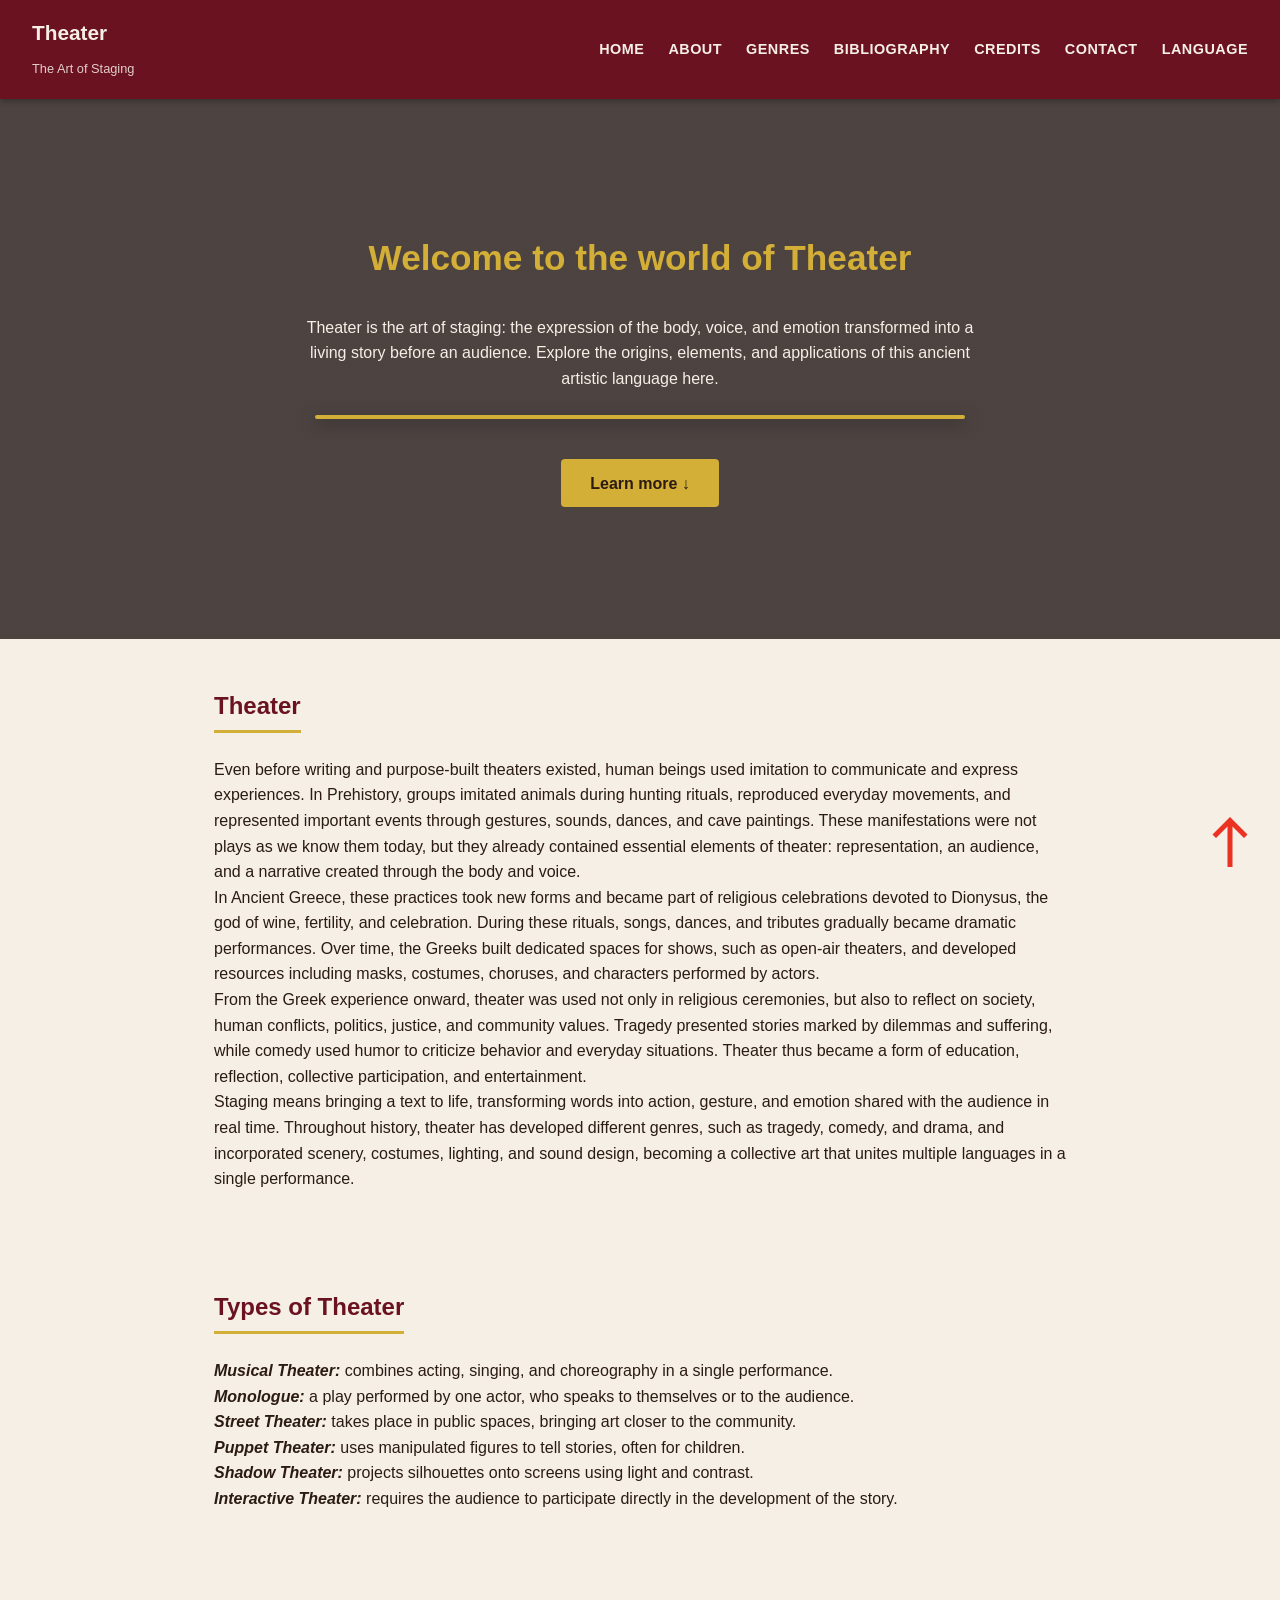
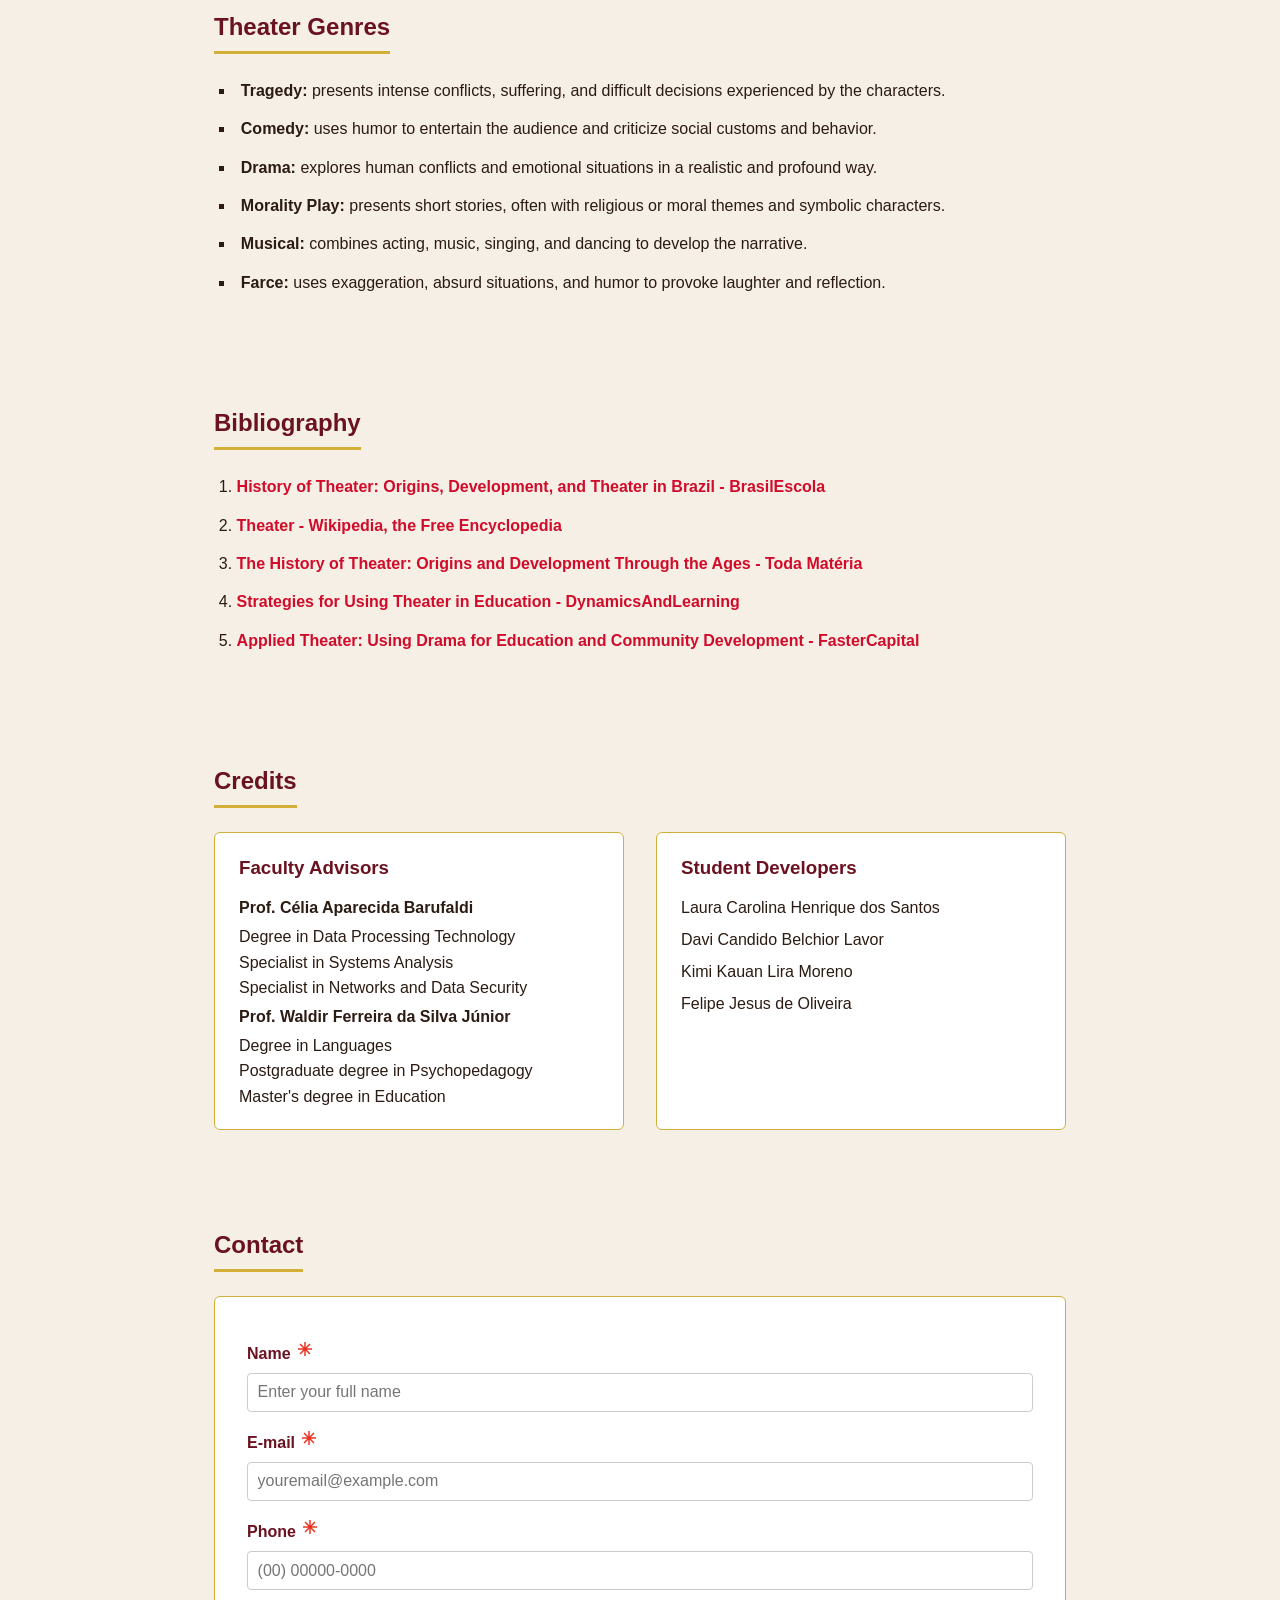
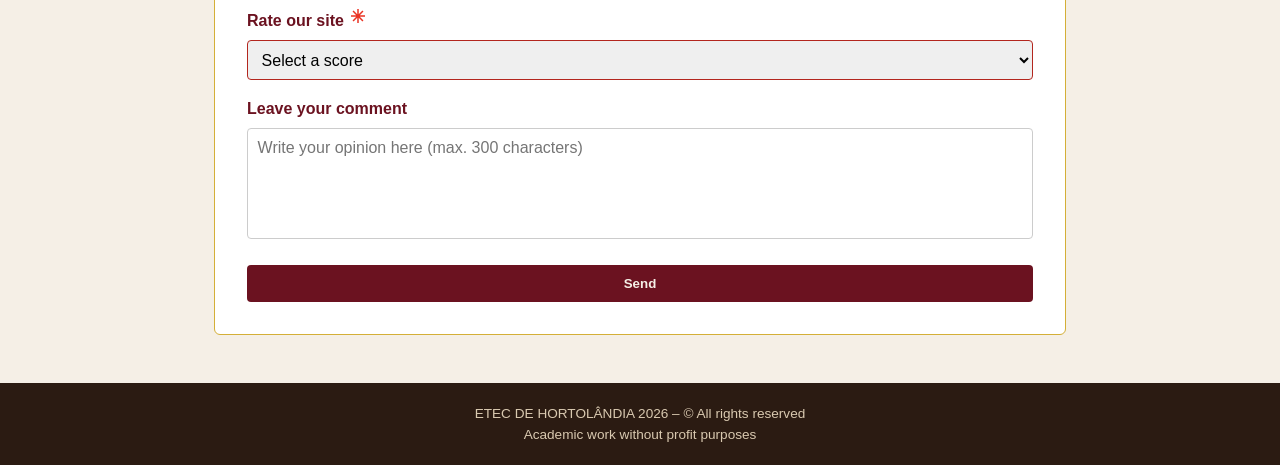
==== index-en.html @ 20ceb96c "Add files via upload" ====
<!DOCTYPE html>
<html lang="en">
<head>
  <meta charset="UTF-8">
  <meta name="viewport" content="width=device-width, initial-scale=1.0">
  <title>Theater - The Art of Staging</title>
  <link rel="icon" type="image/png" href="img/teatro.png">
  <link rel="stylesheet" href="style.css">
</head>
<body>

  <header>
    <div class="logo">
      <h1>Theater <br><small>The Art of Staging</small></h1>
    </div>
<!--MENU-->
    <button class="menu-toggle" type="button" aria-label="Open menu" aria-expanded="false" aria-controls="main-menu">
      <span></span>
      <span></span>
      <span></span>
    </button>
    <nav id="main-menu">
      <ul>
        <li><a href="#home">HOME</a></li>
        <li><a href="#about">ABOUT</a></li>
        <li><a href="#genres">GENRES</a></li>
        <li><a href="#bibliography">BIBLIOGRAPHY</a></li>

        <li class="dropdown">
          <a href="#credits" class="dropbtn">CREDITS</a>
          <ul class="dropdown-content">
            <li><a href="#advisors">Advisors</a></li>
            <li><a href="#students">Students / Developers</a></li>
          </ul>
        </li>
        <li><a href="#contact">CONTACT</a></li>
        <li class="dropdown">
          <a href="#" class="dropbtn">LANGUAGE</a>
          <ul class="dropdown-content">
            <li><a href="index.html"><img class="lang-flag" src="img/Flag_of_Brazil.svg.webp" alt="Brazilian flag"><span>Português</span></a></li>
            <li><a href="index-en.html"><img class="lang-flag" src="img/Flag_of_the_United_States_(1912-1959).svg.webp" alt="United States flag"><span>English</span></a></li>
          </ul>
        </li>
      </ul>
    </nav>
<!--_______-->
  </header>

  <section id="home" class="pagina hero">
    <div class="conteudo-hero">
      <h2>Welcome to the world of Theater</h2>
      Theater is the art of staging: the expression of the body, voice, and emotion transformed into a living story before an audience. Explore the origins, elements, and applications of this ancient artistic language here.

      <div class="imagem-destaque">
        <img type="image/jpg" href="img/teatro.jpg">
      </div>

      <a href="#about" class="botao">Learn more ↓</a>
    </div>
  </section>

  <section id="about" class="pagina">
    <h2>Theater</h2>
    <p>
      Even before writing and purpose-built theaters existed, human beings used imitation
      to communicate and express experiences. In Prehistory, groups imitated animals during
      hunting rituals, reproduced everyday movements, and represented important events
      through gestures, sounds, dances, and cave paintings. These manifestations were not
      plays as we know them today, but they already contained essential elements of theater:
      representation, an audience, and a narrative created through the body and voice.
    </p>
    <p>
      In Ancient Greece, these practices took new forms and became part of religious
      celebrations devoted to Dionysus, the god of wine, fertility, and celebration.
      During these rituals, songs, dances, and tributes gradually became dramatic
      performances. Over time, the Greeks built dedicated spaces for shows, such as
      open-air theaters, and developed resources including masks, costumes, choruses,
      and characters performed by actors.
    </p>
    <p>
      From the Greek experience onward, theater was used not only in religious ceremonies,
      but also to reflect on society, human conflicts, politics, justice, and community
      values. Tragedy presented stories marked by dilemmas and suffering, while comedy
      used humor to criticize behavior and everyday situations. Theater thus became a
      form of education, reflection, collective participation, and entertainment.
    </p>
    <p>
      Staging means bringing a text to life, transforming words into action, gesture,
      and emotion shared with the audience in real time. Throughout history, theater
      has developed different genres, such as tragedy, comedy, and drama, and incorporated
      scenery, costumes, lighting, and sound design, becoming a collective art that unites
      multiple languages in a single performance.
    </p>
  </section>

  <section id="types" class="pagina">
    <h2>Types of Theater</h2>
    <p><em>Musical Theater:</em> combines acting, singing, and choreography in a single performance.</p>
    <p><em>Monologue:</em> a play performed by one actor, who speaks to themselves or to the audience.</p>
    <p><em>Street Theater:</em> takes place in public spaces, bringing art closer to the community.</p>
    <p><em>Puppet Theater:</em> uses manipulated figures to tell stories, often for children.</p>
    <p><em>Shadow Theater:</em> projects silhouettes onto screens using light and contrast.</p>
    <p><em>Interactive Theater:</em> requires the audience to participate directly in the development of the story.</p>
  </section>

  <section id="genres" class="pagina">
    <h2>Theater Genres</h2>
    <ul class="lista-generos">
      <li><strong>Tragedy:</strong> presents intense conflicts, suffering, and difficult decisions experienced by the characters.</li>
      <li><strong>Comedy:</strong> uses humor to entertain the audience and criticize social customs and behavior.</li>
      <li><strong>Drama:</strong> explores human conflicts and emotional situations in a realistic and profound way.</li>
      <li><strong>Morality Play:</strong> presents short stories, often with religious or moral themes and symbolic characters.</li>
      <li><strong>Musical:</strong> combines acting, music, singing, and dancing to develop the narrative.</li>
      <li><strong>Farce:</strong> uses exaggeration, absurd situations, and humor to provoke laughter and reflection.</li>
    </ul>
  </section>

  <section id="bibliography" class="pagina">
    <h2>Bibliography</h2>
    <ol class="lista-bibliografia">
      <li><a href="https://brasilescola.uol.com.br/artes/teatro.htm">History of Theater: Origins, Development, and Theater in Brazil - BrasilEscola</a></li>
      <li><a href="https://pt.wikipedia.org/wiki/Teatro">Theater - Wikipedia, the Free Encyclopedia</a></li>
      <li><a href="https://www.todamateria.com.br/historia-do-teatro/">The History of Theater: Origins and Development Through the Ages - Toda Matéria</a></li>
      <li><a href="https://dynamicsandlearning.com/pt/post/estrategias-uso-teatro-educacao/">Strategies for Using Theater in Education - DynamicsAndLearning</a></li>
      <li><a href="https://fastercapital.com/pt/contente/Teatro-aplicado--como-usar-o-drama-para-a-educacao-e-o-desenvolvimento-comunitario.html">Applied Theater: Using Drama for Education and Community Development - FasterCapital</a></li>
    </ol>
  </section>

  <section id="credits" class="pagina">
    <h2>Credits</h2>

    <div class="grupo-creditos">
      <div id="advisors" class="bloco">
        <h3>Faculty Advisors</h3>
        <ul>
          <li><strong>Prof. Célia Aparecida Barufaldi</strong></li>
            Degree in Data Processing Technology<br>
            Specialist in Systems Analysis<br>
            Specialist in Networks and Data Security
          <li><strong>Prof. Waldir Ferreira da Silva Júnior</strong></li>
            Degree in Languages<br>
            Postgraduate degree in Psychopedagogy<br>
            Master's degree in Education
        </ul>
      </div>

      <div id="students" class="bloco">
        <h3>Student Developers</h3>
        <ul>
          <li>Laura Carolina Henrique dos Santos</li>
          <li>Davi Candido Belchior Lavor</li>
          <li>Kimi Kauan Lira Moreno</li>
          <li>Felipe Jesus de Oliveira</li>
        </ul>
      </div>
    </div>
  </section>

  <section id="contact" class="pagina">
    <h2>Contact</h2>

    <form class="form-contato" method="get" novalidate>
      <label for="nome">Name <image src="img/asterisk_20dp_EA3323_FILL0_wght400_GRAD0_opsz20.svg" alt="Required"></label>
      <input
        type="text"
        id="nome"
        name="nome"
        placeholder="Enter your full name"
        required
        minlength="3"
      >

      <label for="email">E-mail <image src="img/asterisk_20dp_EA3323_FILL0_wght400_GRAD0_opsz20.svg" alt="Required"></label>
      <input
        type="email"
        id="email"
        name="email"
        placeholder="youremail@example.com"
        required
      >

      <label for="telefone">Phone <image src="img/asterisk_20dp_EA3323_FILL0_wght400_GRAD0_opsz20.svg" alt="Required"></label>
      <input
        type="tel"
        id="telefone"
        name="telefone"
        placeholder="(00) 00000-0000"
        pattern="\(\d{2}\)\s?\d{4,5}-\d{4}"
        required
      >

      <label for="avaliacao">Rate our site <image src="img/asterisk_20dp_EA3323_FILL0_wght400_GRAD0_opsz20.svg" alt="Required"></label>
      <select id="avaliacao" name="avaliacao" required>
        <option value="" disabled selected>Select a score</option>
        <option value="0">0</option>
        <option value="1">1</option>
        <option value="2">2</option>
        <option value="3">3</option>
        <option value="4">4</option>
        <option value="5">5</option>
      </select>

      <label for="comentario">Leave your comment</label>
      <textarea
        id="comentario"
        name="comentario"
        rows="5"
        maxlength="300"
        placeholder="Write your opinion here (max. 300 characters)"
      ></textarea>

      <button type="submit">Send</button>
    </form>
  </section>

  <!--back to top-->

  <a href="#" class="ancora-flutuante"><image src="img/north_24dp_EA3323_FILL0_wght400_GRAD0_opsz24.svg" width="60" height="60" alt="Back to top"></a>

  <footer>
    <p>ETEC DE HORTOLÂNDIA 2026 – &copy; All rights reserved</p>
    <p>Academic work without profit purposes</p>
  </footer>

  <script>
    document.getElementById('comentario').style.resize = 'none';

    const menuToggle = document.querySelector('.menu-toggle');
    const menu = document.getElementById('main-menu');

    menuToggle.addEventListener('click', function () {
      const menuAberto = menu.classList.toggle('menu-aberto');
      menuToggle.setAttribute('aria-expanded', menuAberto);
      menuToggle.setAttribute('aria-label', menuAberto ? 'Close menu' : 'Open menu');
    });

    menu.querySelectorAll('a').forEach(function (link) {
      link.addEventListener('click', function () {
        menu.classList.remove('menu-aberto');
        menuToggle.setAttribute('aria-expanded', 'false');
        menuToggle.setAttribute('aria-label', 'Open menu');
      });
    });

    const form = document.querySelector('.form-contato');
    form.addEventListener('submit', function (e) {
      if (!form.checkValidity()) {
        e.preventDefault();
        form.reportValidity();
      }
    });
  </script>

</body>
</html>
---- style.css ----
* {
  margin: 0;
  padding: 0;
  box-sizing: border-box;
}

body {
  font-family: 'Segoe UI', Arial, sans-serif;
  color: #2b1b12;
  background-color: #f5efe6;
  line-height: 1.6;
}

html {
  scroll-behavior: smooth;
  scroll-padding-top: 7rem;
}


header {
  background-color: #6b1220;
  color: #f5efe6;
  display: flex;
  flex-wrap: wrap;
  justify-content: space-between;
  align-items: center;
  padding: 1rem 2rem;
  position: sticky;
  top: 0;
  z-index: 100;
  box-shadow: 0 2px 6px rgba(0, 0, 0, 0.3);
}

.ancora-flutuante {
  position: fixed;
  bottom: 20px; 
  right: 20px;    
}

a {
  text-decoration: none;
  color: #d10c2a;
  font-weight: bold;
}

.logo {
  display: flex;
  align-items: center;
  gap: 0.6rem;
}

.logo .icone {
  font-size: 2rem;
}

.logo h1 {
  font-size: 1.3rem;
  font-weight: 600;
}

.logo small {
  font-size: 0.8rem;
  font-weight: 300;
  opacity: 0.85;
}

.menu-toggle {
  display: none;
  background: transparent;
  border: 1px solid #d4af37;
  border-radius: 4px;
  padding: 0.5rem;
  cursor: pointer;
}

.menu-toggle span {
  display: block;
  width: 1.5rem;
  height: 2px;
  margin: 0.25rem;
  background-color: #f5efe6;
}

nav ul {
  list-style: none;
  display: flex;
  flex-wrap: wrap;
  gap: 1.5rem;
}

nav a {
  color: #f5efe6;
  text-decoration: none;
  font-weight: 600;
  letter-spacing: 0.5px;
  font-size: 0.9rem;
  transition: color 0.2s ease;
}

nav a:hover {
  color: #d4af37;
}


/* ===== SUB-MENU (DROPDOWN) ===== */
li.dropdown {
  position: relative;
  display: inline-block;
}

.dropdown-content {
  display: none;
  position: absolute;
  top: 100%;
  left: 0;
  background-color: #6b1220;
  min-width: 180px;
  box-shadow: 0px 8px 16px rgba(0, 0, 0, 0.3);
  z-index: 1000;
  flex-direction: column;
  gap: 0;
  padding: 0.5rem 0;
  border-radius: 0 0 6px 6px;
  border: 1px solid #d4af37;
  border-top: none;
}

.dropdown-content li {
  width: 100%;
}

.dropdown-content li a {
  display: flex;
  align-items: center;
  gap: 0.6rem;
  padding: 0.6rem 1rem;
  color: #f5efe6;
  text-decoration: none;
  font-size: 0.85rem;
  white-space: nowrap;
  transition: background-color 0.2s ease, color 0.2s ease;
}

.dropdown-content li a:hover {
  background-color: #4e0d17;
  color: #d4af37;
}

.lang-flag {
  width: 1.2rem;
  height: 1.2rem;
  object-fit: cover;
  border-radius: 2px;
  border: 1px solid rgba(255, 255, 255, 0.35);
  flex-shrink: 0;
}

/* Mostra o sub-menu ao passar o mouse */
.dropdown:hover .dropdown-content {
  display: flex;
}


.pagina {
  max-width: 900px;
  margin: 0 auto;
  padding: 3rem 1.5rem;
  scroll-margin-top: 7rem;
}

.pagina h2 {
  color: #6b1220;
  border-bottom: 3px solid #d4af37;
  display: inline-block;
  margin-bottom: 1.5rem;
  padding-bottom: 0.3rem;
}

.pagina em {
  font-weight: bold;
}


.hero {
  background: linear-gradient(rgba(20, 10, 10, 0.75), rgba(20, 10, 10, 0.75)),
    url('https://images.unsplash.com/photo-1503095396549-807759245b35?auto=format&fit=crop&w=1400&q=60')
      center/cover no-repeat;
  color: #f5efe6;
  min-height: 60vh;
  max-width: 100%;
  display: flex;
  align-items: center;
  justify-content: center;
  text-align: center;
  padding: 2rem;
}

.conteudo-hero {
  max-width: 700px;
  display: flex;
  flex-direction: column;
  align-items: center;
}

.conteudo-hero h2 {
  color: #d4af37;
  border: none;
  font-size: 2.2rem;
}

/* ===== ESTILO DA IMAGEM NA HOME ===== */
.imagem-destaque {
  margin: 1.5rem 0;
  width: 100%;
  max-width: 650px;
}

.imagem-destaque img {
  width: 100%;
  height: auto;
  border-radius: 8px;
  border: 2px solid #d4af37;
  box-shadow: 0 4px 15px rgba(0, 0, 0, 0.5);
  display: block;
}

.botao {
  display: inline-block;
  margin-top: 1rem;
  padding: 0.7rem 1.8rem;
  background-color: #d4af37;
  color: #2b1b12;
  text-decoration: none;
  border-radius: 4px;
  font-weight: 600;
  transition: background-color 0.2s ease;
}

.botao:hover {
  background-color: #c19a2e;
}

.lista-generos li,
.lista-bibliografia li {
  margin-bottom: 0.8rem;
  padding-left: 0.3rem;
}

.lista-generos {
  list-style: square inside;
}

.lista-bibliografia {
  list-style: decimal inside;
}

.grupo-creditos {
  display: flex;
  flex-wrap: wrap;
  gap: 2rem;
}

.bloco {
  background-color: #fff;
  border: 1px solid #d4af37;
  border-radius: 6px;
  padding: 1.2rem 1.5rem;
  flex: 1 1 250px;
}

.bloco h3 {
  color: #6b1220;
  margin-bottom: 0.6rem;
}

.bloco ul {
  list-style: none;
}

.bloco li {
  padding: 0.2rem 0;
}


.form-contato {
  display: flex;
  flex-direction: column;
  gap: 0.4rem;
  background-color: #fff;
  border: 1px solid #d4af37;
  border-radius: 6px;
  padding: 2rem;
}

.form-contato label {
  font-weight: 600;
  color: #6b1220;
  margin-top: 0.6rem;
}

.form-contato input,
.form-contato select,
.form-contato textarea {
  padding: 0.6rem;
  border: 1px solid #ccc;
  border-radius: 4px;
  font-family: inherit;
  font-size: 1rem;
}

.form-contato textarea {
  resize: none;
}

.form-contato input:invalid:not(:placeholder-shown),
.form-contato select:invalid {
  border-color: #b3261e;
}

.form-contato button {
  margin-top: 1.2rem;
  padding: 0.7rem;
  background-color: #6b1220;
  color: #f5efe6;
  border: none;
  border-radius: 4px;
  font-weight: 600;
  cursor: pointer;
  transition: background-color 0.2s ease;
}

.form-contato button:hover {
  background-color: #4e0d17;
}


footer {
  background-color: #2b1b12;
  color: #d9c9b0;
  text-align: center;
  padding: 1.2rem;
  font-size: 0.85rem;
}


@media (max-width: 600px) {
  html,
  .pagina {
    scroll-padding-top: 12rem;
    scroll-margin-top: 12rem;
  }

  header {
    flex-direction: row;
    gap: 1rem;
  }

  .menu-toggle {
    display: block;
    margin-left: auto;
  }

  nav {
    display: none;
    width: 100%;
  }

  nav.menu-aberto {
    display: block;
  }

  nav ul {
    flex-direction: column;
    gap: 0;
    width: 100%;
    padding-top: 0.75rem;
  }

  nav > ul > li {
    width: 100%;
    text-align: center;
    border-top: 1px solid rgba(212, 175, 55, 0.35);
  }

  nav > ul > li > a {
    display: block;
    padding: 0.65rem;
  }

  .dropdown-content {
    position: static;
    display: flex;
    box-shadow: none;
    border: none;
    background-color: #4e0d17;
  }

  .grupo-creditos {
    flex-direction: column;
  }
}
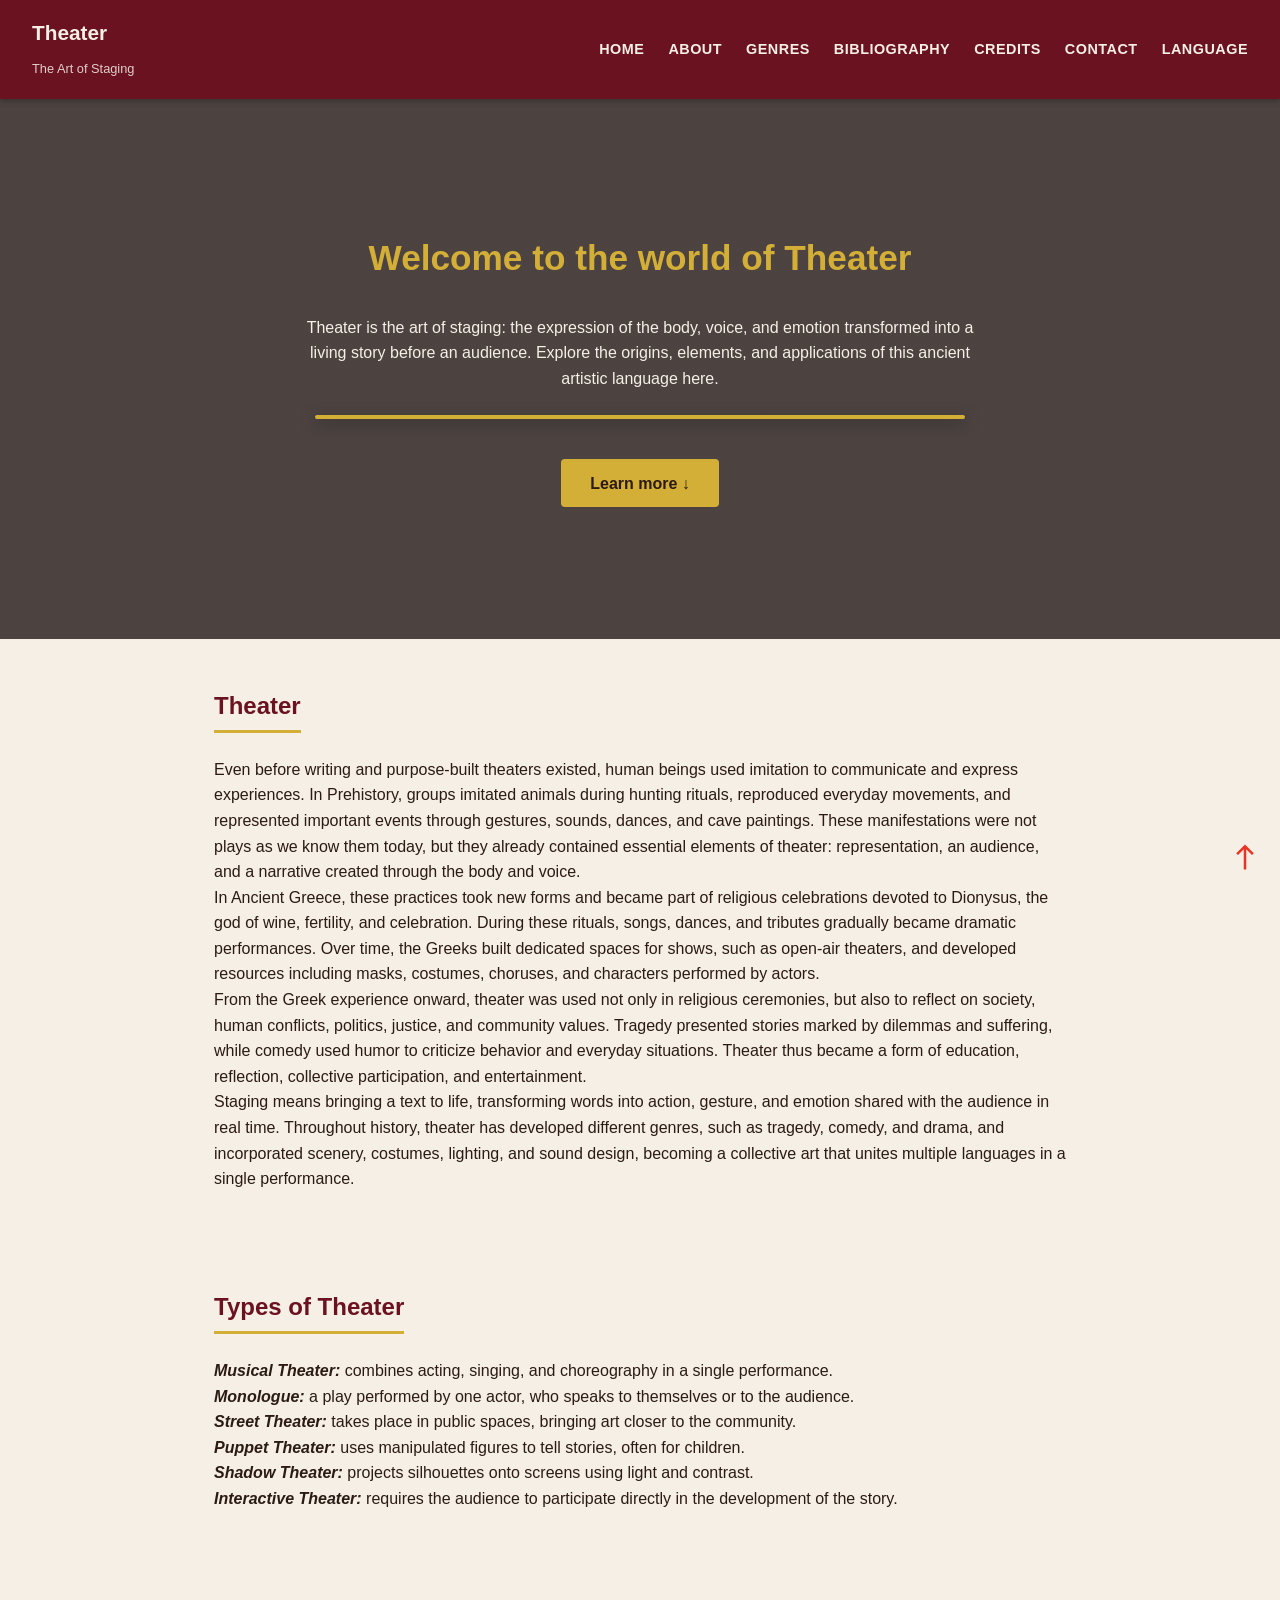
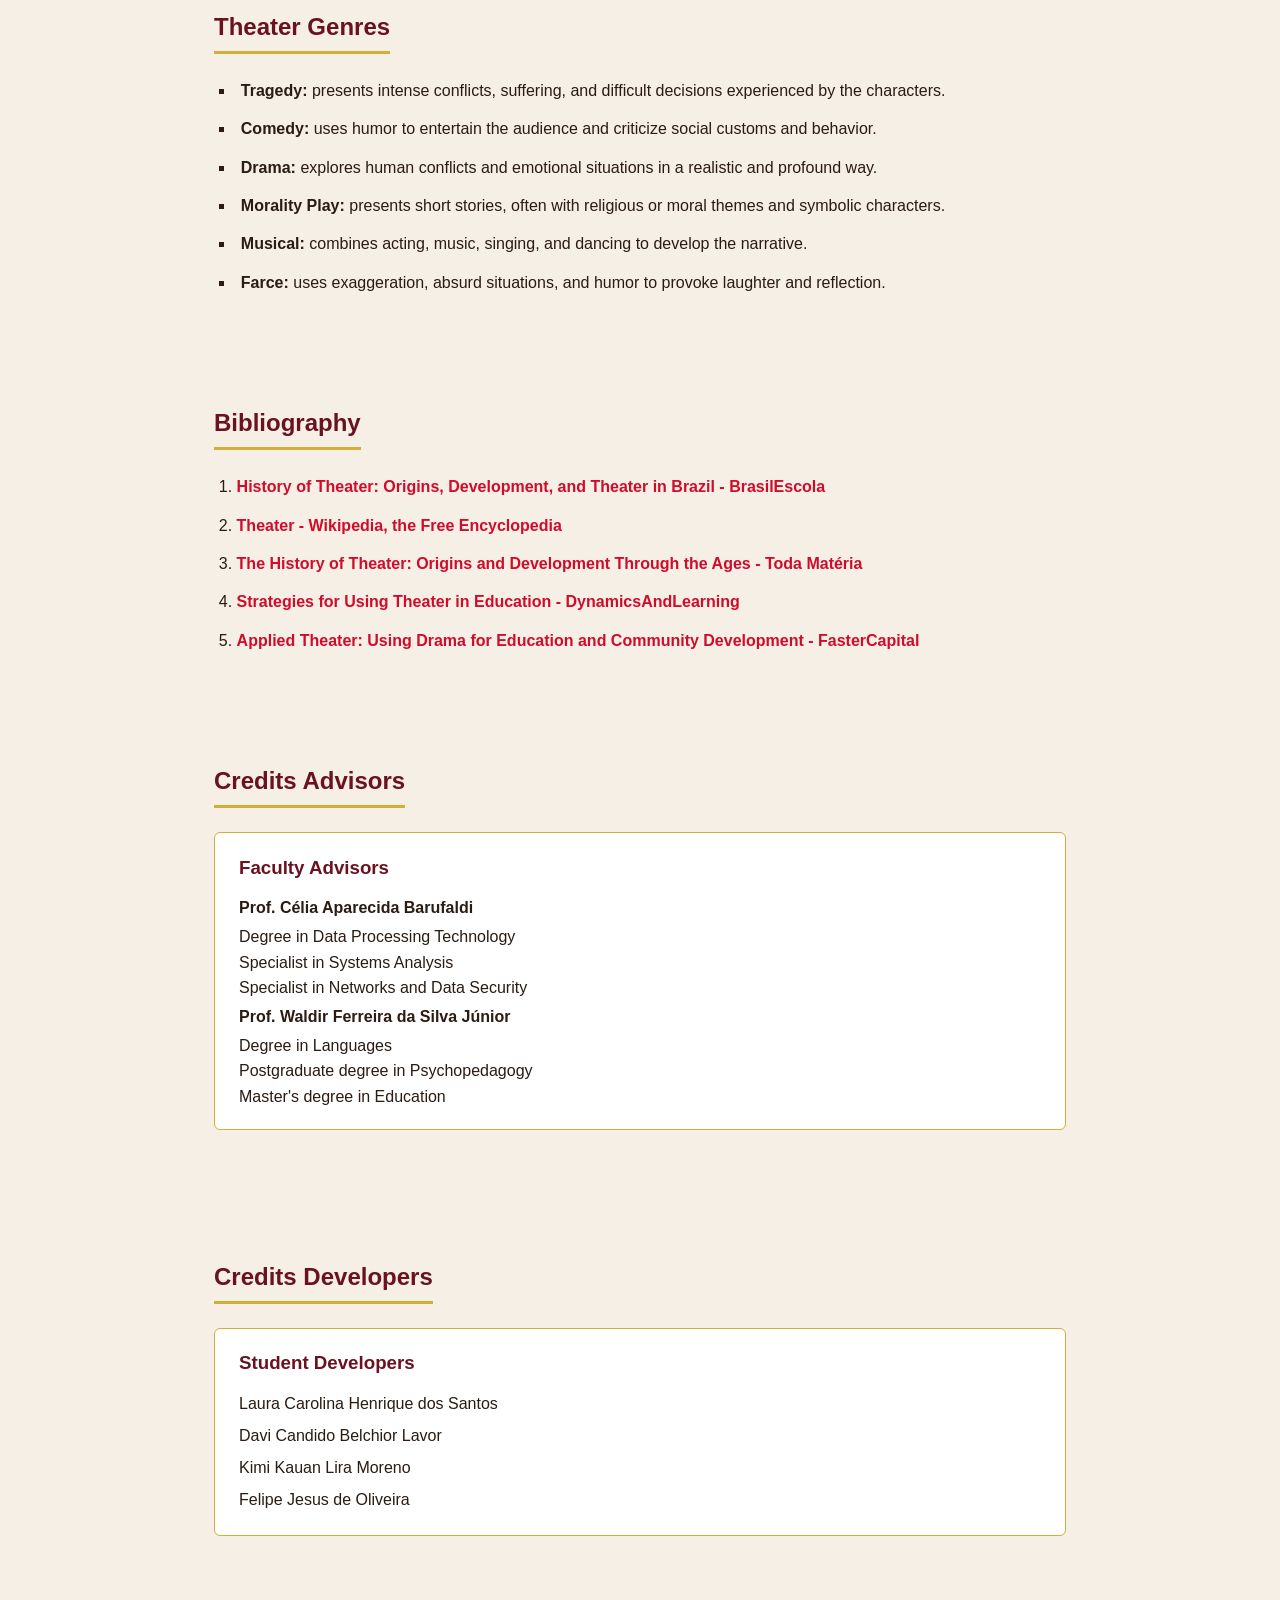
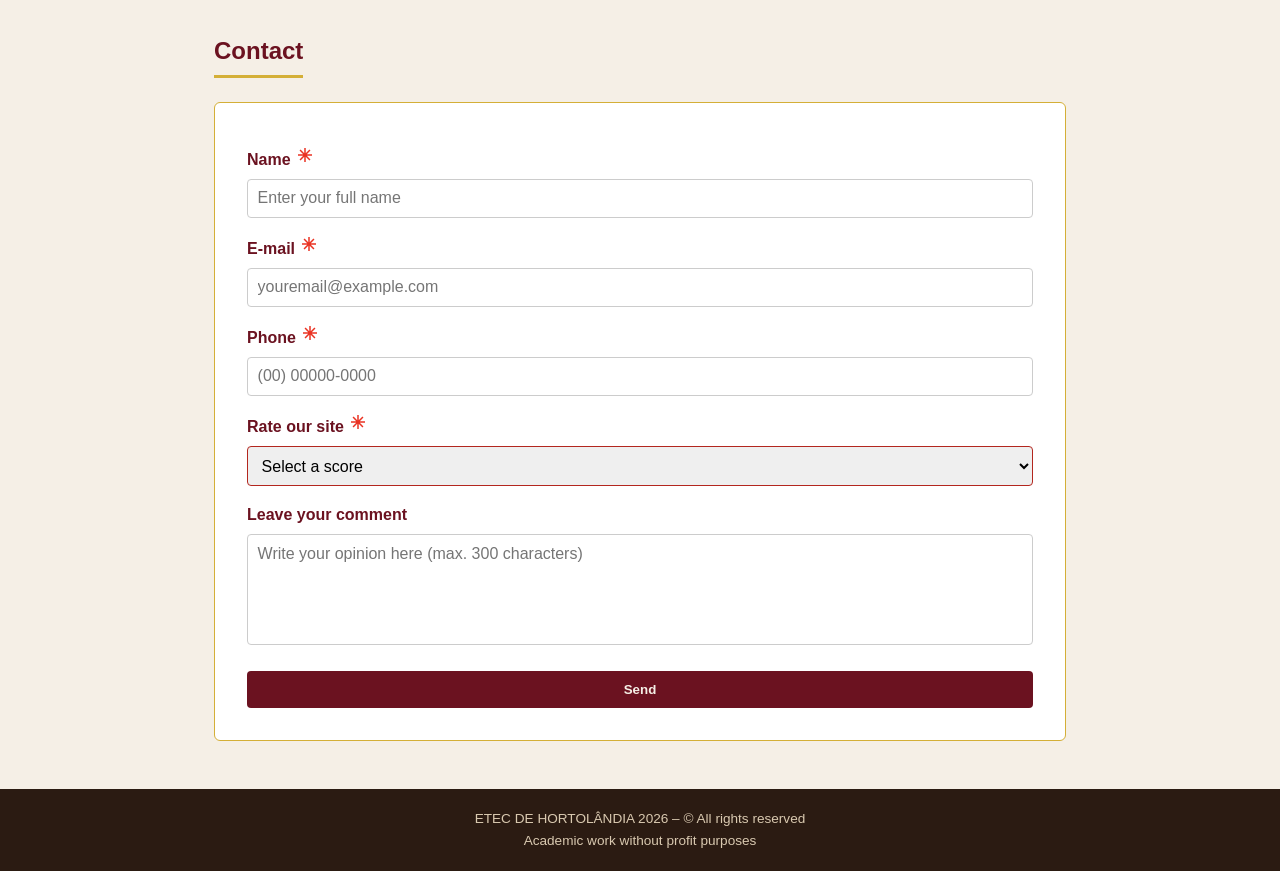
==== commit 962b3fe5: "Update index-en.html" ====
--- a/index-en.html
+++ b/index-en.html
@@ -30,14 +30,14 @@
           <a href="#credits" class="dropbtn">CREDITS</a>
           <ul class="dropdown-content">
             <li><a href="#advisors">Advisors</a></li>
-            <li><a href="#students">Students / Developers</a></li>
+            <li><a href="#students">Developers</a></li>
           </ul>
         </li>
         <li><a href="#contact">CONTACT</a></li>
         <li class="dropdown">
           <a href="#" class="dropbtn">LANGUAGE</a>
           <ul class="dropdown-content">
-            <li><a href="index.html"><img class="lang-flag" src="img/Flag_of_Brazil.svg.webp" alt="Brazilian flag"><span>Português</span></a></li>
+            <li><a href="index.html"><img class="lang-flag" src="img/Flag_of_Brazil.svg.webp" alt="Brazilian flag"><span>PT-BR</span></a></li>
             <li><a href="index-en.html"><img class="lang-flag" src="img/Flag_of_the_United_States_(1912-1959).svg.webp" alt="United States flag"><span>English</span></a></li>
           </ul>
         </li>
@@ -127,9 +127,7 @@
   </section>
 
   <section id="credits" class="pagina">
-    <h2>Credits</h2>
-
-    <div class="grupo-creditos">
+    <h2>Credits Advisors</h2>
       <div id="advisors" class="bloco">
         <h3>Faculty Advisors</h3>
         <ul>
@@ -144,6 +142,9 @@
         </ul>
       </div>
 
+      <br><br><br><br><br>
+
+      <h2>Credits Developers</h2>
       <div id="students" class="bloco">
         <h3>Student Developers</h3>
         <ul>
@@ -153,7 +154,7 @@
           <li>Felipe Jesus de Oliveira</li>
         </ul>
       </div>
-    </div>
+    
   </section>
 
   <section id="contact" class="pagina">
@@ -215,7 +216,7 @@
 
   <!--back to top-->
 
-  <a href="#" class="ancora-flutuante"><image src="img/north_24dp_EA3323_FILL0_wght400_GRAD0_opsz24.svg" width="60" height="60" alt="Back to top"></a>
+  <a href="#" class="ancora-flutuante"><image src="img/north_24dp_EA3323_FILL0_wght400_GRAD0_opsz24.svg" width="30" height="30" alt="Back to top"></a>
 
   <footer>
     <p>ETEC DE HORTOLÂNDIA 2026 – &copy; All rights reserved</p>
@@ -253,3 +254,7 @@
 
 </body>
 </html>
+
+
+</body>
+</html>
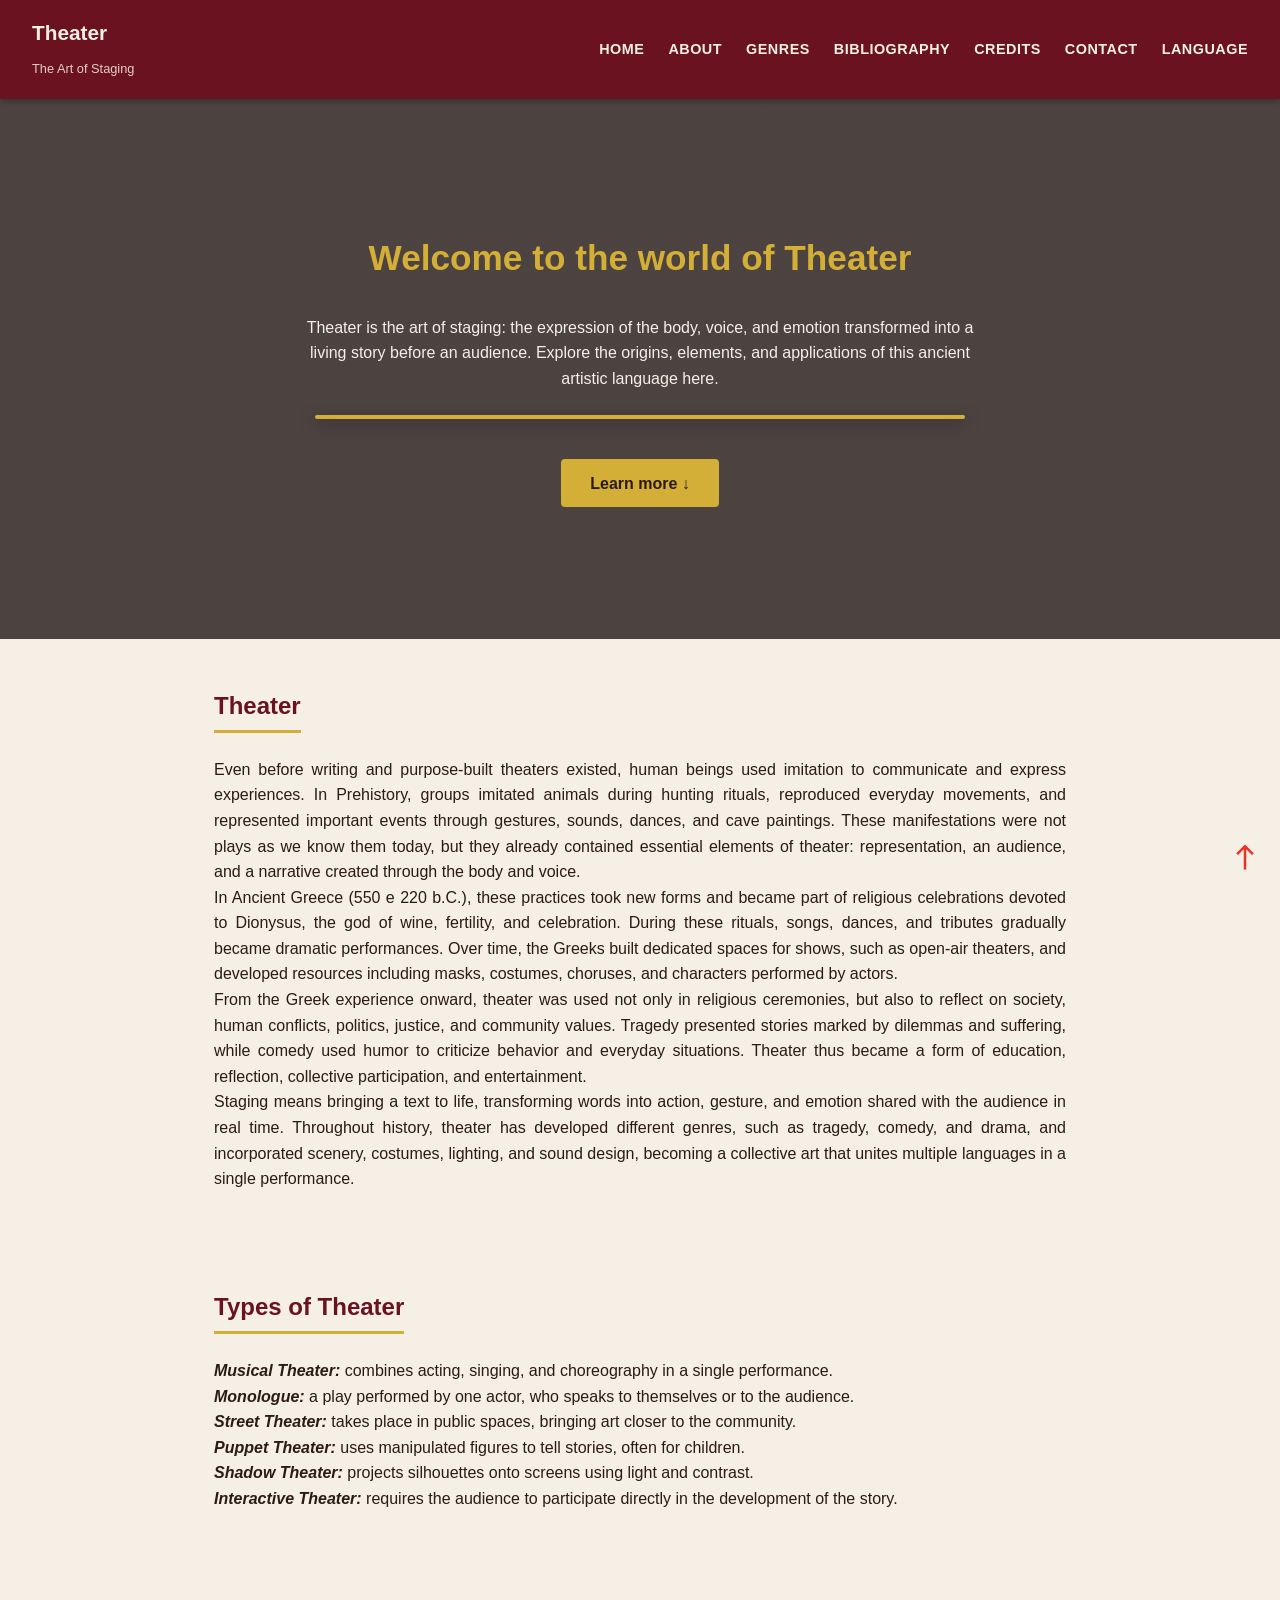
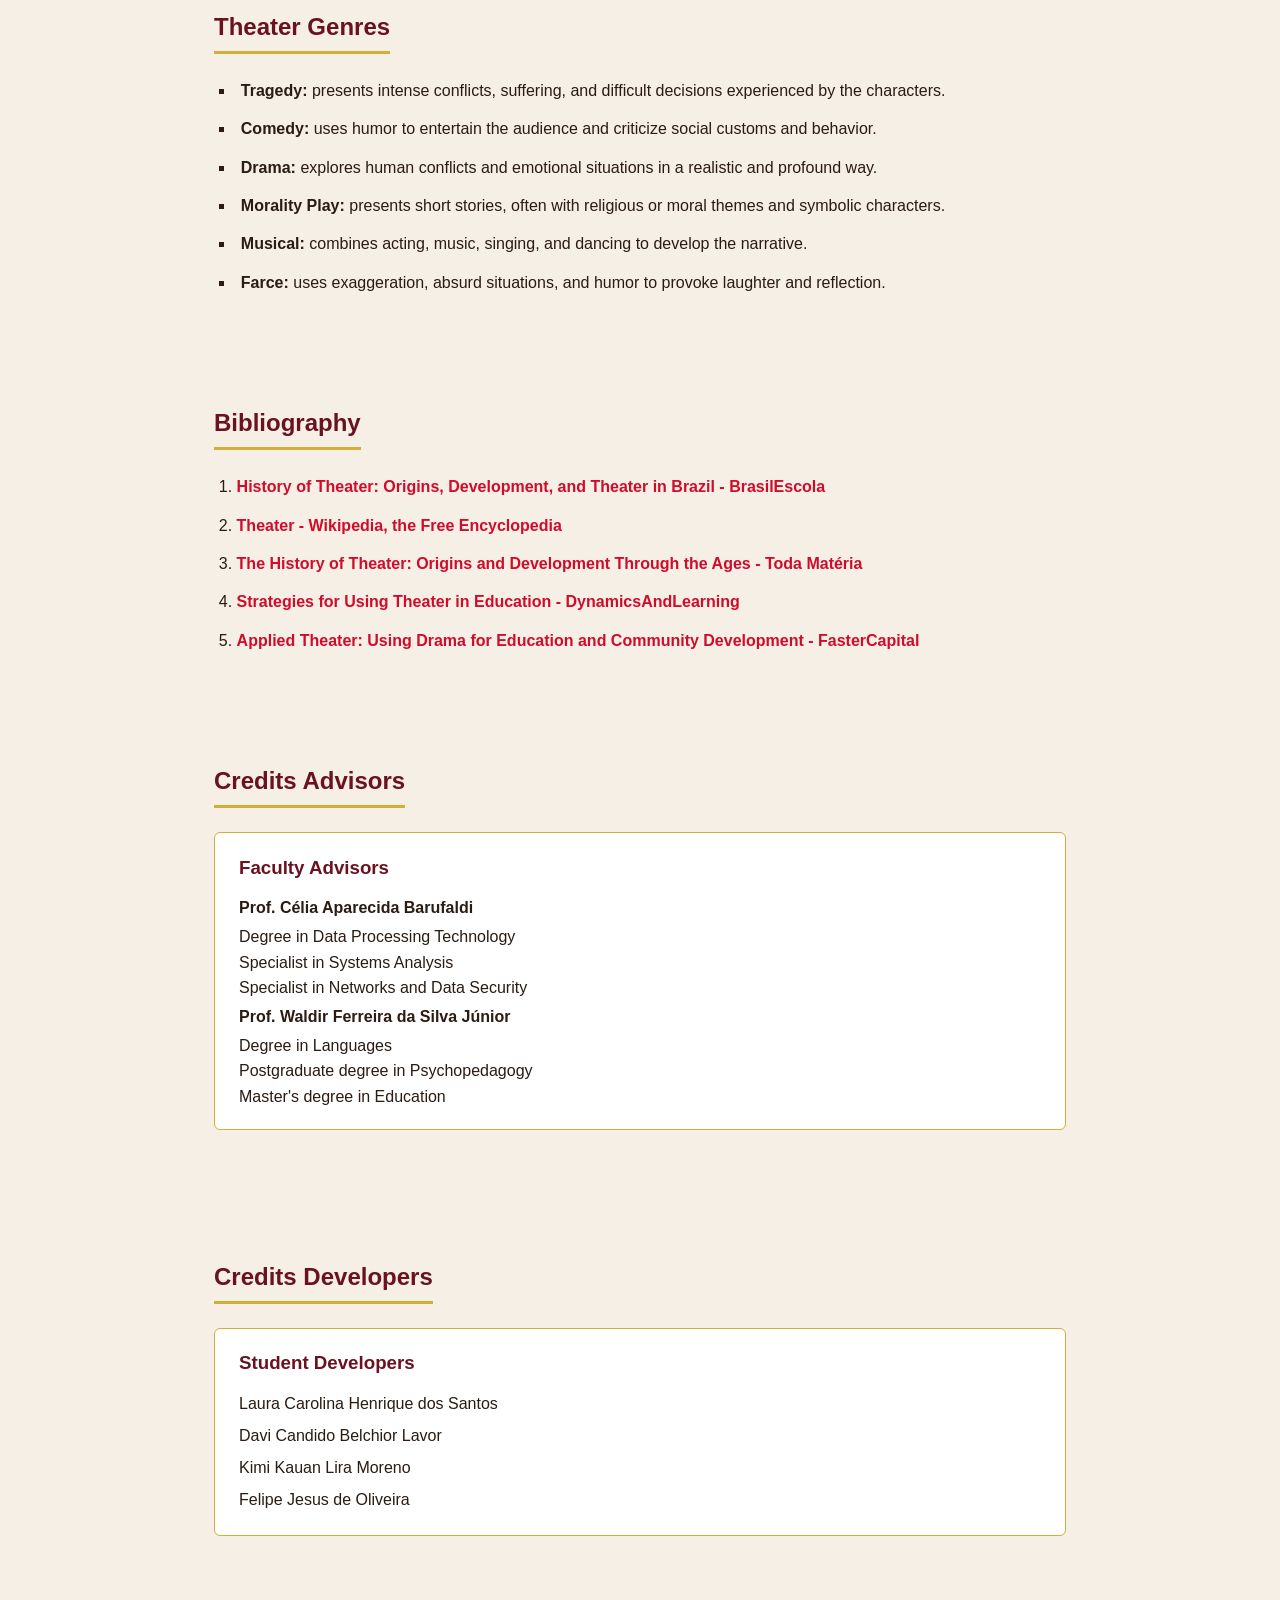
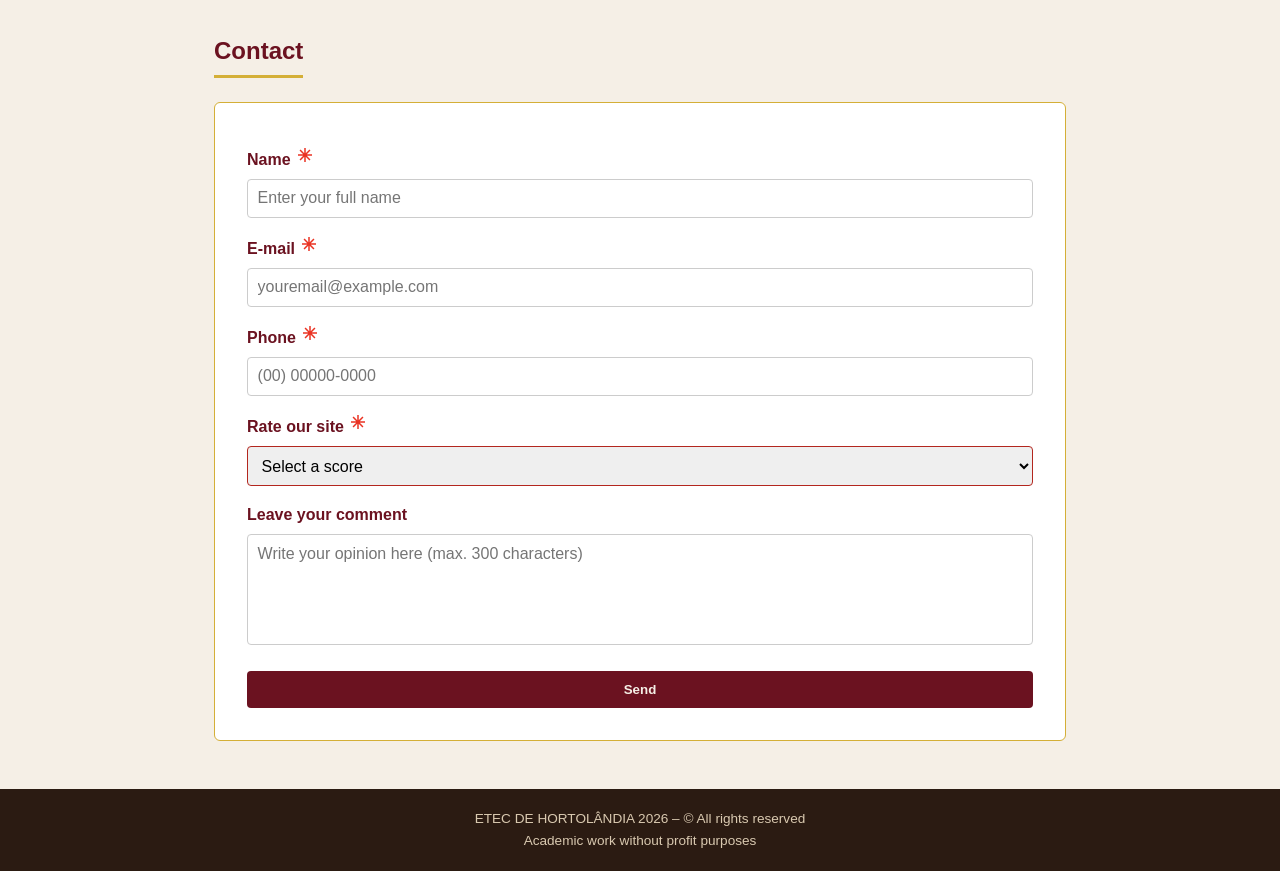
==== commit 27362f99: "mudança na grecia antiga ac" ====
--- a/index-en.html
+++ b/index-en.html
@@ -70,7 +70,7 @@
       representation, an audience, and a narrative created through the body and voice.
     </p>
     <p>
-      In Ancient Greece, these practices took new forms and became part of religious
+      In Ancient Greece (550 e 220 b.C.), these practices took new forms and became part of religious
       celebrations devoted to Dionysus, the god of wine, fertility, and celebration.
       During these rituals, songs, dances, and tributes gradually became dramatic
       performances. Over time, the Greeks built dedicated spaces for shows, such as
--- a/style.css
+++ b/style.css
@@ -15,7 +15,6 @@
   scroll-behavior: smooth;
   scroll-padding-top: 7rem;
 }
-
 
 header {
   background-color: #6b1220;
@@ -72,6 +71,7 @@
   padding: 0.5rem;
   cursor: pointer;
 }
+
 
 .menu-toggle span {
   display: block;
@@ -180,6 +180,9 @@
   font-weight: bold;
 }
 
+.pagina p{
+  text-align: justify; 
+}
 
 .hero {
   background: linear-gradient(rgba(20, 10, 10, 0.75), rgba(20, 10, 10, 0.75)),
@@ -398,4 +401,4 @@
   .grupo-creditos {
     flex-direction: column;
   }
-}+}
